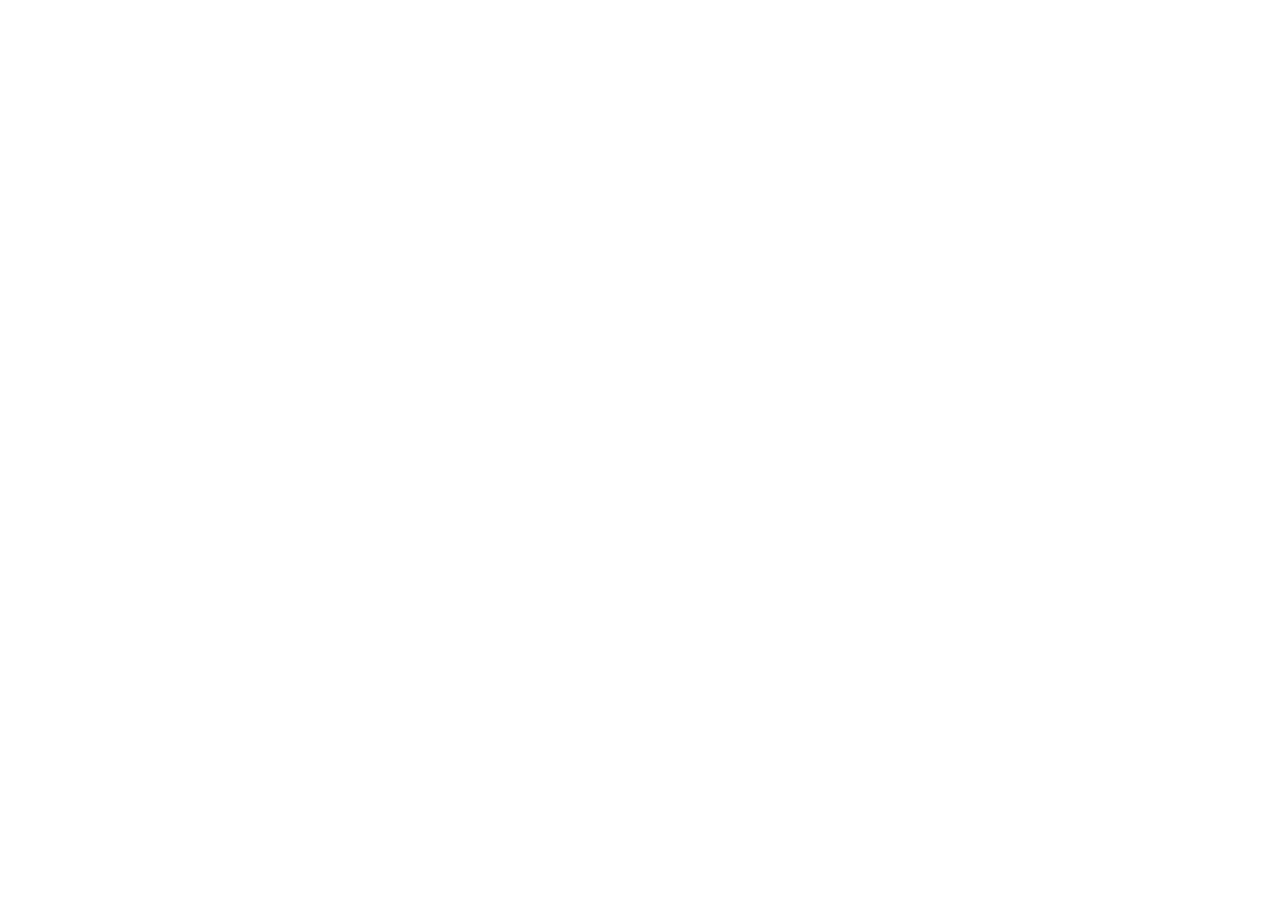
==== index.html @ 837a2e40 "Seção Público estimado 2027 Co-Authored-By: Claude Opus 5.5 <noreply@anthropic.com>" ====
<!doctype html>
<html lang="pt-BR">
  <head>
    <meta charset="UTF-8" />
    <link rel="icon" type="image/svg+xml" href="/revisao-2027/favicon.svg" />
    <meta name="viewport" content="width=device-width, initial-scale=1.0" />
    <meta name="robots" content="noindex, nofollow" />
    <title>Revisão 2027 · Pulse</title>
    <script type="module" crossorigin src="/revisao-2027/assets/index-C5L-wuVh.js"></script>
    <link rel="stylesheet" crossorigin href="/revisao-2027/assets/index-Bwm_I41P.css">
  </head>
  <body>
    <div id="root"></div>
  </body>
</html>
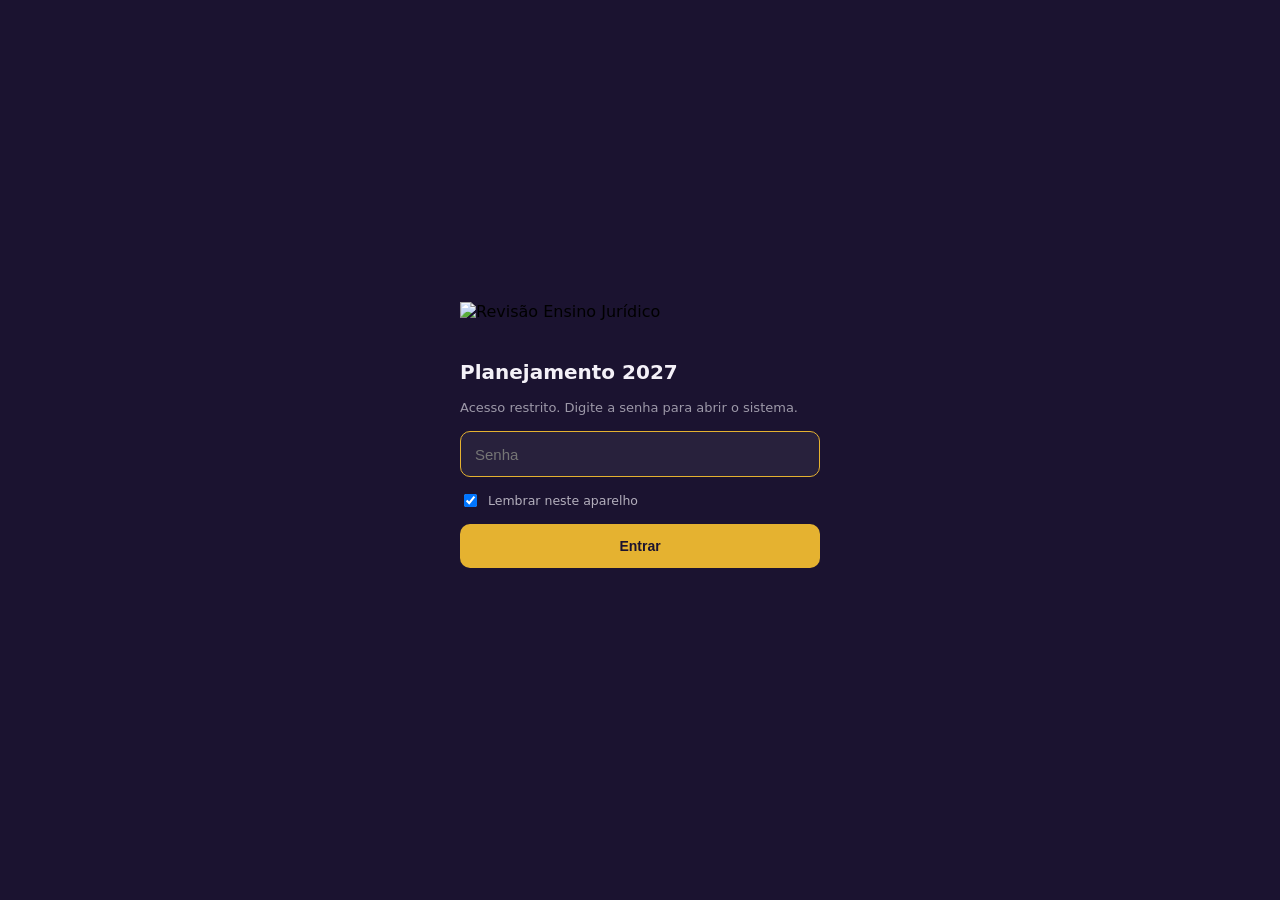
==== commit 607fa826: "Atualização 09/11/2026 18:34" ====
--- a/index.html
+++ b/index.html
@@ -6,10 +6,59 @@
     <meta name="viewport" content="width=device-width, initial-scale=1.0" />
     <meta name="robots" content="noindex, nofollow" />
     <title>Revisão 2027 · Pulse</title>
-    <script type="module" crossorigin src="/revisao-2027/assets/index-C5L-wuVh.js"></script>
-    <link rel="stylesheet" crossorigin href="/revisao-2027/assets/index-Bwm_I41P.css">
+    
+    <link rel="stylesheet" crossorigin href="/revisao-2027/assets/index-DM-orzjI.css">
   </head>
   <body>
+<style>
+#gate{position:fixed;inset:0;z-index:9999;display:grid;place-items:center;background:#1b1330;font-family:'General Sans',ui-sans-serif,system-ui,sans-serif;padding:16px}
+#gate form{width:100%;max-width:360px;display:flex;flex-direction:column;gap:14px}
+#gate img{height:34px;width:auto;align-self:flex-start}
+#gate h1{color:#f4f1f8;font-size:20px;font-weight:600;margin:10px 0 0}
+#gate p{color:rgba(244,241,248,.6);font-size:13px;line-height:1.5;margin:0}
+#gate input[type=password]{height:44px;border-radius:10px;border:1px solid rgba(255,255,255,.18);background:rgba(255,255,255,.06);color:#f4f1f8;padding:0 14px;font-size:15px;outline:none}
+#gate input[type=password]:focus{border-color:#e5b230}
+#gate label.lb{display:flex;align-items:center;gap:8px;color:rgba(244,241,248,.7);font-size:12.5px}
+#gate button{height:44px;border:0;border-radius:10px;background:#e5b230;color:#1b1330;font-weight:600;font-size:14px;cursor:pointer}
+#gate button:disabled{opacity:.6;cursor:default}
+#gate .err{color:#ffb4a8;font-size:12.5px;min-height:16px}
+</style>
+<div id="gate"><form autocomplete="on">
+<img src="/revisao-2027/logo-revisao.png" alt="Revisão Ensino Jurídico">
+<h1>Planejamento 2027</h1>
+<p>Acesso restrito. Digite a senha para abrir o sistema.</p>
+<input type="password" name="senha" placeholder="Senha" autocomplete="current-password" autofocus required>
+<label class="lb"><input type="checkbox" name="lembrar" checked> Lembrar neste aparelho</label>
+<button type="submit">Entrar</button>
+<span class="err" role="alert"></span>
+</form></div>
+<script type="module">
+const ITER=310000, URL_BIN='/revisao-2027/assets/app.bin', K='rv27k';
+const gate=document.getElementById('gate'), f=gate.querySelector('form'), err=gate.querySelector('.err'), bt=gate.querySelector('button');
+let bin;
+async function dados(){ if(!bin){ const r=await fetch(URL_BIN,{cache:'no-cache'}); bin=new Uint8Array(await r.arrayBuffer()); } return bin; }
+async function abrir(key){
+  const b=await dados();
+  const js=await crypto.subtle.decrypt({name:'AES-GCM',iv:b.slice(16,28)},key,b.slice(28));
+  const url=URL.createObjectURL(new Blob([js],{type:'text/javascript'}));
+  gate.remove(); await import(url);
+}
+async function chave(senha){
+  const b=await dados();
+  const mat=await crypto.subtle.importKey('raw',new TextEncoder().encode(senha),'PBKDF2',false,['deriveKey']);
+  return crypto.subtle.deriveKey({name:'PBKDF2',salt:b.slice(0,16),iterations:ITER,hash:'SHA-256'},mat,{name:'AES-GCM',length:256},true,['decrypt']);
+}
+const b64=(u)=>btoa(String.fromCharCode(...new Uint8Array(u))), unb64=(s)=>Uint8Array.from(atob(s),c=>c.charCodeAt(0));
+(async()=>{ try{ const s=localStorage.getItem(K); if(s){ const k=await crypto.subtle.importKey('raw',unb64(s),'AES-GCM',false,['decrypt']); await abrir(k); } }catch(e){ try{localStorage.removeItem(K)}catch(_){} } })();
+f.addEventListener('submit',async(e)=>{
+  e.preventDefault(); err.textContent=''; bt.disabled=true; bt.textContent='Abrindo…';
+  try{
+    const k=await chave(f.senha.value);
+    if(f.lembrar.checked){ try{ localStorage.setItem(K,b64(await crypto.subtle.exportKey('raw',k))) }catch(_){} }
+    await abrir(k);
+  }catch(x){ err.textContent='Senha incorreta.'; bt.disabled=false; bt.textContent='Entrar'; f.senha.select(); }
+});
+</script>
     <div id="root"></div>
   </body>
 </html>
